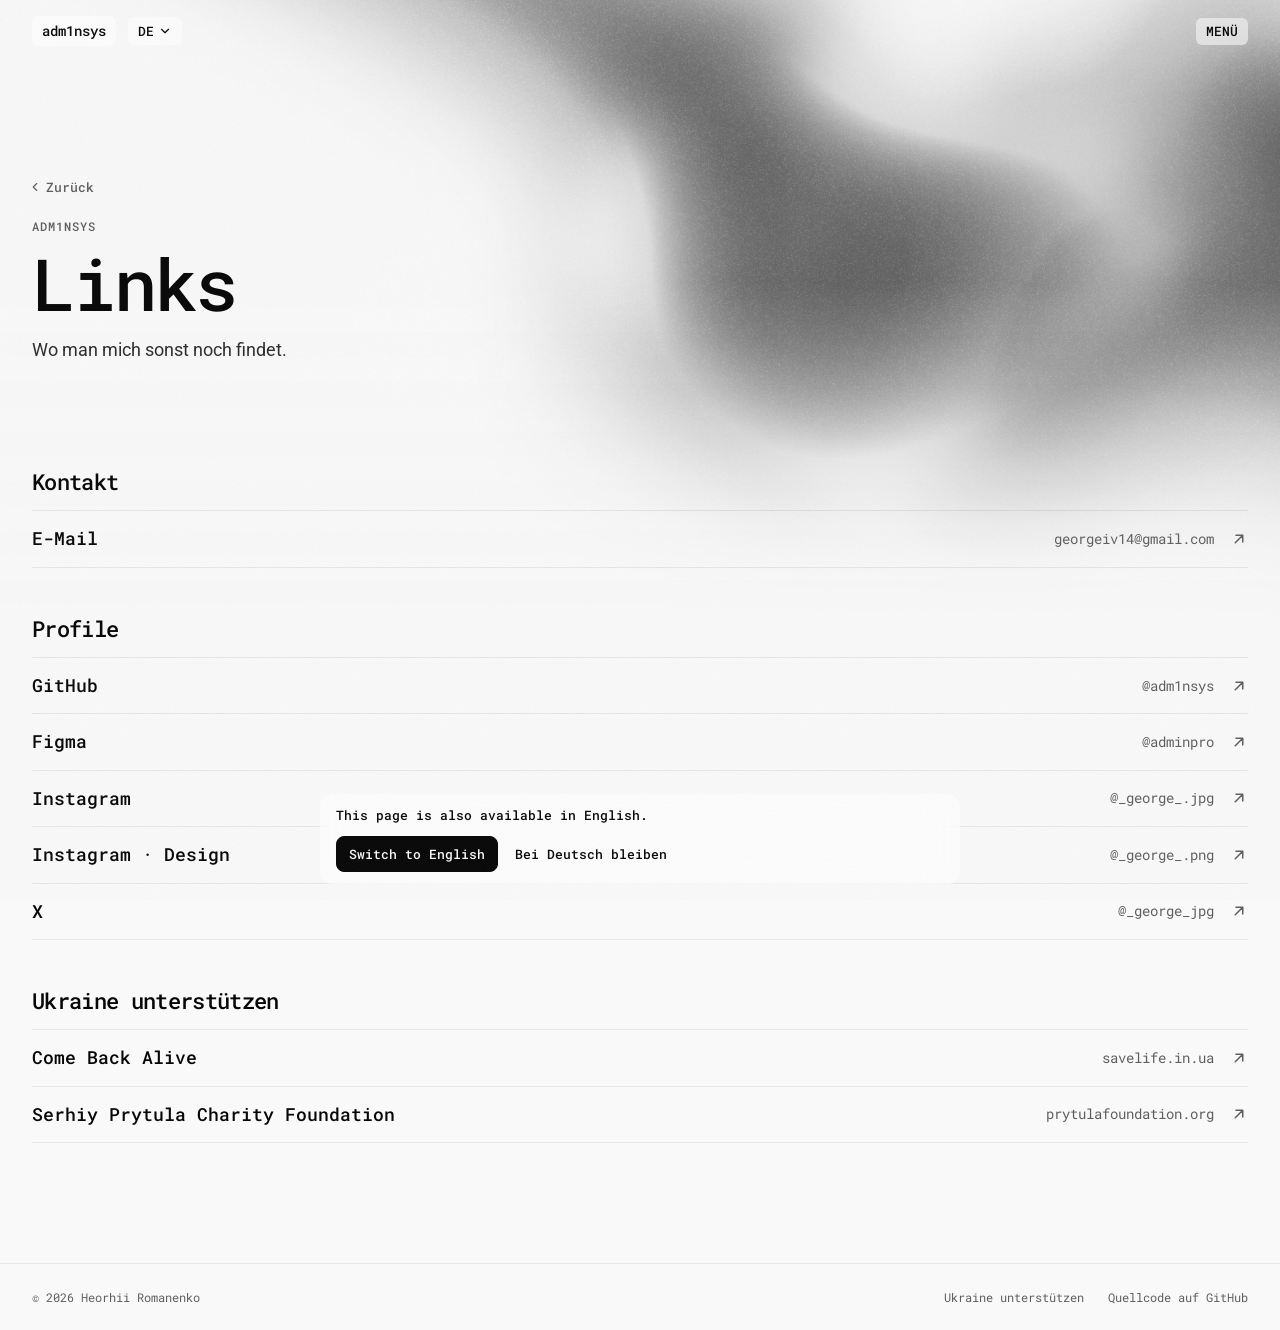
==== web/links.html @ 0e5b9f1f "update" ====
<!doctype html>
<html lang="de">
  <head>
    <meta charset="utf-8">
    <meta name="viewport" content="width=device-width, initial-scale=1, viewport-fit=cover">
    <title data-i18n="titleLinks">Links — Heorhii Romanenko</title>
    <meta name="description" content="Links und Profile von Heorhii Romanenko.">
    <meta name="theme-color" content="#070707" media="(prefers-color-scheme: dark)">
    <meta name="theme-color" content="#f9f9f9" media="(prefers-color-scheme: light)">
    <meta property="og:title" content="Links — Heorhii Romanenko">
    <meta property="og:description" content="Softwareentwicklung · Embedded · Automatisierung">
    <link rel="icon" href="assets/img/favicon.svg" type="image/svg+xml">
    <link rel="preconnect" href="https://fonts.googleapis.com">
    <link rel="preconnect" href="https://fonts.gstatic.com" crossorigin>
    <link rel="stylesheet" href="https://fonts.googleapis.com/css2?family=Roboto+Mono:wght@400;500&family=Roboto:wght@400;500&display=swap">
    <link rel="stylesheet" href="assets/css/style.css">
  </head>
  <body data-page="links">
    <div class="backdrop backdrop-short" aria-hidden="true"></div>

    <main class="wrap">
      <header class="page-head">
        <a class="back-link" href="index.html" data-back>
          <svg class="icon icon-sm" viewBox="0 0 24 24" fill="none" stroke="currentColor" stroke-width="2" stroke-linecap="round" stroke-linejoin="round" aria-hidden="true"><path d="M15 18l-6-6 6-6"/></svg><span data-i18n="back">Zurück</span>
        </a>
        <p class="eyebrow">adm1nsys</p>
        <h1 data-i18n="linksTitle">Links</h1>
        <p data-i18n="linksLead">Wo man mich sonst noch findet.</p>
      </header>
      <div class="section">
        <section class="link-group">
          <h2 data-i18n="linksContact">Kontakt</h2>
          <div class="link-list" data-links-contact></div>
        </section>
        <section class="link-group">
          <h2 data-i18n="linksProfiles">Profile</h2>
          <div class="link-list" data-links-socials></div>
        </section>
        <section class="link-group" id="ukraine">
          <h2 data-i18n="linksUkraine">Ukraine unterstützen</h2>
          <div class="link-list" data-links-support></div>
        </section>
      </div>
    </main>

    <script src="assets/js/config.js"></script>
    <script src="assets/js/i18n.js"></script>
    <script src="assets/js/app.js"></script>
  </body>
</html>
---- web/assets/css/style.css ----
:root {
  color-scheme: dark;
  --bg: #070707;
  --panel: rgba(29, 29, 29, 0.72);
  --panel-solid: #1d1d1d;
  --line: #434343;
  --line-soft: rgba(255, 255, 255, 0.08);
  --text: #f9f9f9;
  --text-2: #c9c9c9;
  --muted: #949494;
  --chip: rgba(0, 0, 0, 0.5);
  --invert-bg: #f9f9f9;
  --invert-text: #070707;
  --danger: #c0392b;
  --backdrop: url("../img/bg-dark.jpg");
  --shade: rgba(7, 7, 7, 0);
  --mono: "Roboto Mono", ui-monospace, SFMono-Regular, Menlo, monospace;
  --sans: "Roboto", ui-sans-serif, system-ui, -apple-system, sans-serif;
  --radius: 12px;
}

@media (prefers-color-scheme: light) {
  :root {
    color-scheme: light;
    --bg: #f9f9f9;
    --panel: rgba(226, 226, 226, 0.72);
    --panel-solid: #e2e2e2;
    --line: #bcbcbc;
    --line-soft: rgba(0, 0, 0, 0.08);
    --text: #070707;
    --text-2: #2c2c2c;
    --muted: #5e5e5e;
    --chip: rgba(255, 255, 255, 0.55);
    --invert-bg: #070707;
    --invert-text: #f9f9f9;
    --backdrop: url("../img/bg-light.jpg");
  }
}

*,
*::before,
*::after { box-sizing: border-box; }

html {
  -webkit-text-size-adjust: 100%;
  scroll-behavior: smooth;
  scroll-padding-top: 5rem;
}

body {
  position: relative;
  margin: 0;
  min-width: 320px;
  background: var(--bg);
  color: var(--text);
  font: 400 16px/1.6 var(--sans);
  -webkit-font-smoothing: antialiased;
}

/* Film grain over everything, like the blurred backgrounds of adm1nsys.github.io/inc */
body::after {
  content: "";
  position: fixed;
  inset: 0;
  z-index: 100;
  pointer-events: none;
  opacity: 0.05;
  background-image: url("data:image/svg+xml,%3Csvg xmlns='http://www.w3.org/2000/svg' width='180' height='180'%3E%3Cfilter id='n'%3E%3CfeTurbulence type='fractalNoise' baseFrequency='.85' numOctaves='3' stitchTiles='stitch'/%3E%3C/filter%3E%3Crect width='100%25' height='100%25' filter='url(%23n)'/%3E%3C/svg%3E");
}

a { color: inherit; }
img { display: block; max-width: 100%; }
button { font: inherit; color: inherit; }
:focus-visible { outline: 2px solid var(--text); outline-offset: 3px; border-radius: 4px; }

.backdrop {
  position: absolute;
  inset: 0 0 auto;
  z-index: -1;
  height: 100svh;
  background:
    linear-gradient(var(--shade), var(--shade)),
    var(--backdrop) 70% 20% / cover no-repeat;
  -webkit-mask-image: linear-gradient(#000 45%, transparent);
  mask-image: linear-gradient(#000 45%, transparent);
}
.backdrop-short { height: 70svh; }

.wrap {
  width: min(80rem, 100% - 2rem);
  margin-inline: auto;
}

.sr-only {
  position: absolute;
  width: 1px;
  height: 1px;
  overflow: hidden;
  clip: rect(0 0 0 0);
  white-space: nowrap;
}

/* ---------- Header ---------- */

.site-header {
  position: fixed;
  inset: 0 0 auto;
  z-index: 50;
  display: flex;
  align-items: center;
  justify-content: space-between;
  padding: 1rem max(1rem, calc((100% - 80rem) / 2));
  pointer-events: none;
}
.site-header > * { pointer-events: auto; }

.header-left {
  display: flex;
  align-items: center;
  gap: 0.75rem;
}

.brand {
  font: 500 14px/1 var(--mono);
  text-decoration: none;
  padding: 8px 10px;
  border-radius: 6px;
  background: var(--chip);
  -webkit-backdrop-filter: blur(10px);
  backdrop-filter: blur(10px);
}

.chip {
  display: inline-flex;
  align-items: center;
  gap: 4px;
  padding: 7px 10px;
  border: 0;
  border-radius: 6px;
  background: var(--chip);
  -webkit-backdrop-filter: blur(10px);
  backdrop-filter: blur(10px);
  font: 500 13px/1 var(--mono);
  text-transform: uppercase;
  text-decoration: none;
  cursor: pointer;
  transition: background 0.2s;
}
.chip:hover { background: var(--panel-solid); }

.icon { width: 24px; height: 24px; flex: none; }
.icon-sm { width: 14px; height: 14px; }

.lang { position: relative; }
.lang-toggle[aria-expanded="true"] .icon { transform: rotate(180deg); }
.lang-toggle .icon { transition: transform 0.2s; }

.lang-list {
  position: absolute;
  top: calc(100% + 0.5rem);
  left: 0;
  display: flex;
  flex-direction: column;
  gap: 2px;
  min-width: 100%;
  padding: 6px;
  border-radius: 6px;
  background: var(--chip);
  -webkit-backdrop-filter: blur(10px);
  backdrop-filter: blur(10px);
}
.lang-list[hidden] { display: none; }
.lang-list button {
  padding: 7px 10px;
  border: 1px solid transparent;
  border-radius: 4px;
  background: none;
  font: 500 13px/1 var(--mono);
  cursor: pointer;
  color: var(--muted);
}
.lang-list button:hover,
.lang-list button.is-active { color: var(--text); }
.lang-list button.is-active { background: var(--line-soft); }
.lang-list .lang-close {
  margin-top: 4px;
  border-color: var(--danger);
  color: var(--danger);
}

/* ---------- Header menu (anchors to the main page) ---------- */

html.menu-open { overflow: hidden; }

.menu {
  position: fixed;
  inset: 0;
  z-index: 60;
  display: flex;
  align-items: center;
  justify-content: center;
  padding: 1rem;
  background: color-mix(in srgb, var(--bg) 55%, transparent);
  -webkit-backdrop-filter: blur(24px);
  backdrop-filter: blur(24px);
  opacity: 0;
  transition: opacity 0.25s;
}
.menu[hidden] { display: none; }
.menu.is-open { opacity: 1; }

/* ---------- Menu page ---------- */

.menu-page {
  display: flex;
  flex-direction: column;
  align-items: center;
  justify-content: center;
  gap: 2rem;
  min-height: 100svh;
  padding-block: 6rem 4rem;
}

.menu-grid {
  display: flex;
  flex-wrap: wrap;
  justify-content: center;
  gap: 1.5rem 1rem;
  max-width: 40rem;
}

.tile {
  display: flex;
  flex-direction: column;
  align-items: center;
  gap: 0.5rem;
  width: 6.5rem;
  padding: 0;
  border: 0;
  background: none;
  text-decoration: none;
  cursor: pointer;
}
.tile-icon {
  display: grid;
  place-items: center;
  width: 4.5rem;
  height: 4.5rem;
  border: 1px solid transparent;
  border-radius: 16px;
  background: var(--panel-solid);
  transition: transform 0.2s, border-color 0.2s, background 0.2s;
}
.tile:hover .tile-icon,
.tile:focus-visible .tile-icon {
  transform: translateY(-3px);
  border-color: var(--muted);
  background: color-mix(in srgb, var(--panel-solid) 78%, var(--text));
}
.tile:active .tile-icon { transform: translateY(0) scale(0.96); }
.tile:focus-visible { outline: none; }
.tile-label {
  padding: 4px 7px;
  border-radius: 6px;
  background: var(--chip);
  -webkit-backdrop-filter: blur(10px);
  backdrop-filter: blur(10px);
  font: 500 12px/1.3 var(--mono);
  color: var(--text-2);
  text-align: center;
  transition: color 0.2s, background 0.2s;
}
.tile:hover .tile-label,
.tile:focus-visible .tile-label { color: var(--text); background: var(--panel-solid); }

.menu-meta {
  margin: 0;
  font: 400 13px/1 var(--mono);
  color: var(--muted);
}

/* ---------- Shared type and controls ---------- */

.eyebrow {
  margin: 0 0 0.75rem;
  font: 500 12px/1.4 var(--mono);
  letter-spacing: 0.08em;
  text-transform: uppercase;
  color: var(--muted);
}

h1,
h2,
h3 {
  margin: 0;
  font-family: var(--mono);
  font-weight: 500;
  letter-spacing: -0.03em;
}
h1 { font-size: clamp(2.25rem, 6vw, 4.5rem); line-height: 1.02; }
h2 { font-size: clamp(1.5rem, 3vw, 2.125rem); line-height: 1.15; }
h3 { font-size: 1.0625rem; line-height: 1.3; letter-spacing: -0.01em; }

.btn {
  display: inline-flex;
  align-items: center;
  justify-content: center;
  gap: 6px;
  min-height: 44px;
  padding: 0 16px;
  border: 1px solid var(--line);
  border-radius: 8px;
  background: var(--panel);
  -webkit-backdrop-filter: blur(10px);
  backdrop-filter: blur(10px);
  font: 500 14px/1 var(--mono);
  text-decoration: none;
  cursor: pointer;
  transition: transform 0.2s, background 0.2s;
}
.btn:hover { transform: translateY(-1px); background: var(--panel-solid); }
.btn-primary {
  border-color: var(--invert-bg);
  background: var(--invert-bg);
  color: var(--invert-text);
}
.btn-primary:hover { background: var(--invert-bg); opacity: 0.9; }
.btn-ghost { background: none; border-color: transparent; -webkit-backdrop-filter: none; backdrop-filter: none; }
.btn-sm { min-height: 36px; padding: 0 12px; font-size: 13px; }

.actions {
  display: flex;
  flex-wrap: wrap;
  gap: 0.625rem;
}

.text-link {
  display: inline-flex;
  align-items: center;
  gap: 6px;
  font: 500 14px/1.3 var(--mono);
  color: var(--muted);
  text-decoration: none;
  transition: color 0.2s;
}
.text-link:hover { color: var(--text); }

.card {
  border: 1px solid var(--line);
  border-radius: var(--radius);
  background: var(--panel);
  -webkit-backdrop-filter: blur(16px);
  backdrop-filter: blur(16px);
}

.tags {
  display: flex;
  flex-wrap: wrap;
  gap: 6px;
  margin: 0;
  padding: 0;
  list-style: none;
}
.tags li {
  padding: 4px 8px;
  border: 1px solid var(--line);
  border-radius: 6px;
  font: 400 12px/1.2 var(--mono);
  color: var(--muted);
}

/* ---------- Sections ---------- */

.section { padding-block: clamp(3rem, 8vw, 5.5rem); }

.section-head {
  display: flex;
  flex-wrap: wrap;
  align-items: end;
  justify-content: space-between;
  gap: 1rem;
  margin-bottom: 2rem;
}

.page-head {
  padding-top: clamp(7rem, 18vw, 11rem);
  padding-bottom: 1rem;
}
.page-head p:not(.eyebrow) {
  max-width: 40rem;
  margin: 1rem 0 0;
  font-size: 1.125rem;
  color: var(--text-2);
}

/* ---------- Hero ---------- */

.hero {
  display: grid;
  grid-template-columns: minmax(0, 1.35fr) minmax(0, 0.9fr);
  align-items: center;
  gap: clamp(2rem, 5vw, 4rem);
  min-height: 100svh;
  padding-top: 7rem;
  padding-bottom: clamp(2rem, 6vw, 4rem);
}

.hero-lead {
  max-width: 38rem;
  margin: 1.25rem 0 1.5rem;
  font-size: clamp(1.0625rem, 1.6vw, 1.25rem);
  color: var(--text-2);
}

.profile { overflow: hidden; }
.profile-top {
  display: flex;
  align-items: center;
  gap: 1rem;
  padding: 1rem;
}
.portrait {
  position: relative;
  display: grid;
  place-items: center;
  flex: none;
  width: 7.5rem;
  aspect-ratio: 3 / 4;
  overflow: hidden;
  border-radius: 8px;
  background: var(--panel-solid);
  font: 500 1.375rem/1 var(--mono);
  color: var(--muted);
}
.portrait img {
  position: absolute;
  inset: 0;
  width: 100%;
  height: 100%;
  object-fit: cover;
}
.profile-name { font: 500 1.125rem/1.3 var(--mono); }
.profile-role { margin-top: 4px; font: 400 13px/1.4 var(--mono); color: var(--muted); }

.facts { margin: 0; }
.facts div {
  display: grid;
  grid-template-columns: 7.5rem minmax(0, 1fr);
  gap: 1rem;
  padding: 0.75rem 1rem;
  border-top: 1px solid var(--line-soft);
}
.facts dt {
  font: 500 12px/1.6 var(--mono);
  letter-spacing: 0.04em;
  text-transform: uppercase;
  color: var(--muted);
}
.facts dd { margin: 0; font-size: 15px; overflow-wrap: anywhere; }
.fact-note {
  display: block;
  margin-top: 2px;
  font: 400 12px/1.4 var(--mono);
  color: var(--muted);
}
.fact-list { margin: 0; padding: 0; list-style: none; }
.fact-list li + li { margin-top: 4px; }

/* ---------- Birthday ---------- */

@property --angle {
  syntax: "<angle>";
  initial-value: 0deg;
  inherits: false;
}

.birthday-note {
  margin-top: 0.5rem;
  font: 500 13px/1.4 var(--mono);
  background: linear-gradient(90deg, #ff6b6b, #ffd93d, #6bcb77, #4d96ff, #c77dff);
  -webkit-background-clip: text;
  background-clip: text;
  color: transparent;
}

.is-birthday .profile {
  border-color: transparent;
  background:
    linear-gradient(var(--panel-solid), var(--panel-solid)) padding-box,
    conic-gradient(from var(--angle), #ff6b6b, #ffd93d, #6bcb77, #4d96ff, #c77dff, #ff6b6b) border-box;
  box-shadow: 0 0 60px -10px rgba(199, 125, 255, 0.45);
  animation: birthday-spin 4s linear infinite;
}
@keyframes birthday-spin { to { --angle: 360deg; } }

.confetti {
  position: fixed;
  inset: 0;
  z-index: 90;
  overflow: hidden;
  pointer-events: none;
}
.confetti i {
  position: absolute;
  top: -12px;
  width: 8px;
  height: 12px;
  border-radius: 2px;
  animation: confetti-fall linear forwards;
}
@keyframes confetti-fall {
  to { transform: translate(var(--drift), 105vh) rotate(var(--spin)); }
}

/* ---------- About ---------- */

.split {
  display: grid;
  grid-template-columns: minmax(0, 0.8fr) minmax(0, 1.2fr);
  gap: clamp(1.5rem, 5vw, 4rem);
}
.prose p {
  margin: 0 0 1rem;
  font-size: 1.125rem;
  color: var(--text-2);
}
.prose p:last-child { margin-bottom: 0; }
.prose a,
.rows a {
  color: var(--text);
  text-decoration: underline;
  text-decoration-color: var(--line);
  text-underline-offset: 3px;
  transition: text-decoration-color 0.2s;
}
.prose a:hover,
.rows a:hover { text-decoration-color: currentColor; }

/* ---------- Grids of cards ---------- */

.grid {
  display: grid;
  grid-template-columns: repeat(auto-fill, minmax(min(100%, 17rem), 1fr));
  gap: 1rem;
}
.grid-wide { grid-template-columns: repeat(auto-fill, minmax(min(100%, 24rem), 1fr)); }

.focus-card {
  display: flex;
  flex-direction: column;
  gap: 0.75rem;
  padding: 1.25rem;
}
.focus-card .num { font: 500 12px/1 var(--mono); color: var(--muted); }
.focus-card p { margin: 0 0 auto; color: var(--text-2); font-size: 15px; }
.focus-card .tags { margin-top: 0.5rem; }

.project {
  position: relative;
  display: flex;
  flex-direction: column;
  gap: 0.75rem;
  padding: 1.25rem;
  text-decoration: none;
  transition: transform 0.2s, border-color 0.2s;
}
.project:hover { transform: translateY(-2px); border-color: var(--muted); }
.project h3 { padding-right: 2rem; }
.project p { margin: 0 0 auto; color: var(--text-2); font-size: 15px; }
.project > .icon {
  position: absolute;
  top: 1.25rem;
  right: 1.25rem;
  width: 18px;
  height: 18px;
  color: var(--muted);
  transition: color 0.2s, transform 0.2s;
}
.project:hover > .icon { color: var(--text); transform: translate(2px, -2px); }

.group + .group { margin-top: clamp(2.5rem, 6vw, 4rem); }
.group h2 { margin-bottom: 1.25rem; font-size: clamp(1.25rem, 2.4vw, 1.5rem); }

/* ---------- Tools ---------- */

.rows { margin: 0; border-bottom: 1px solid var(--line-soft); }
.rows div {
  display: grid;
  grid-template-columns: minmax(0, 15rem) minmax(0, 1fr);
  gap: 1rem;
  padding: 1rem 0;
  border-top: 1px solid var(--line-soft);
}
.rows dt { font: 500 13px/1.6 var(--mono); color: var(--muted); }
.rows dd { margin: 0; font: 400 15px/1.6 var(--mono); }

/* ---------- Contact ---------- */

.contact {
  display: grid;
  grid-template-columns: minmax(0, 1fr) minmax(0, 1fr);
  align-items: start;
  gap: clamp(1.5rem, 5vw, 4rem);
  padding: clamp(1.25rem, 4vw, 2.5rem);
}
.contact-text p:not(.eyebrow) { max-width: 30rem; margin: 1rem 0 1.5rem; color: var(--text-2); font-size: 1.0625rem; }

/* ---------- Education ---------- */

.timeline { margin: 0; padding: 0; list-style: none; border-bottom: 1px solid var(--line-soft); }
.timeline > li {
  display: grid;
  grid-template-columns: minmax(0, 15rem) minmax(0, 1fr);
  gap: 1rem;
  padding: 1.25rem 0;
  border-top: 1px solid var(--line-soft);
}
.timeline-date { font: 500 13px/1.6 var(--mono); color: var(--muted); }
.timeline h3 { font-size: 1rem; line-height: 1.45; }
.timeline p { margin: 0.375rem 0 0; color: var(--text-2); font-size: 15px; }
.timeline .text-link { margin-top: 0.75rem; }
.timeline a:not(.text-link) {
  color: var(--text);
  text-decoration: underline;
  text-decoration-color: var(--line);
  text-underline-offset: 3px;
}
.timeline a:not(.text-link):hover { text-decoration-color: currentColor; }

.cert-list { margin: 0.75rem 0 0; padding: 0; list-style: none; }
.cert-list li {
  display: grid;
  grid-template-columns: minmax(0, 1fr) auto auto;
  align-items: center;
  gap: 0.5rem 1.25rem;
  padding: 0.625rem 0;
  border-top: 1px solid var(--line-soft);
}
.cert-name { font: 400 14px/1.4 var(--mono); }
.cert-date { font: 400 13px/1.4 var(--mono); color: var(--muted); white-space: nowrap; }
.timeline .cert-list .text-link { margin: 0; }

.project-links { display: flex; flex-wrap: wrap; gap: 0.5rem 1.25rem; }

/* ---------- Back link & language HUD ---------- */

.back-link {
  display: inline-flex;
  align-items: center;
  gap: 4px;
  margin: 0 0 1.5rem -4px;
  font: 500 13px/1 var(--mono);
  color: var(--muted);
  text-decoration: none;
  transition: color 0.2s;
}
.back-link:hover { color: var(--text); }

.lang-hud {
  position: fixed;
  top: 50%;
  left: 50%;
  z-index: 80;
  display: flex;
  flex-direction: column;
  align-items: center;
  justify-content: center;
  gap: 0.75rem;
  width: 12.5rem;
  aspect-ratio: 1;
  border-radius: 20px;
  background: var(--chip);
  -webkit-backdrop-filter: blur(20px);
  backdrop-filter: blur(20px);
  pointer-events: none;
  opacity: 0;
  transform: translate(-50%, -50%) scale(0.96);
  transition: opacity 0.4s, transform 0.4s;
}
.lang-hud.is-visible { opacity: 1; transform: translate(-50%, -50%) scale(1); }
.lang-hud-code { font: 500 4.5rem/1 var(--mono); letter-spacing: -0.04em; }
.lang-hud-text { font: 400 13px/1.2 var(--mono); opacity: 0.5; text-align: center; }

/* ---------- Music ---------- */

.playlist {
  display: flex;
  flex-direction: column;
  gap: 0.75rem;
  padding: 0.75rem;
}
.playlist iframe {
  width: 100%;
  height: 450px;
  border: 0;
  border-radius: 8px;
  overflow: hidden;
  background: transparent;
}
.playlist .text-link { padding: 0 0.25rem 0.25rem; }

.empty {
  margin: 0;
  padding: 2.5rem 1.25rem;
  border: 1px dashed var(--line);
  border-radius: var(--radius);
  font: 500 14px/1.4 var(--mono);
  color: var(--muted);
  text-align: center;
}

/* ---------- Links ---------- */

.link-list { display: flex; flex-direction: column; }
.link-row {
  display: grid;
  grid-template-columns: minmax(0, 1fr) auto 18px;
  align-items: center;
  gap: 1rem;
  padding: 1rem 0;
  border-top: 1px solid var(--line-soft);
  text-decoration: none;
}
.link-list .link-row:last-child { border-bottom: 1px solid var(--line-soft); }
.link-name { font: 500 1.125rem/1.3 var(--mono); }
.link-handle { font: 400 14px/1.3 var(--mono); color: var(--muted); overflow-wrap: anywhere; text-align: right; }
.link-row .icon { width: 18px; height: 18px; color: var(--muted); transition: color 0.2s, transform 0.2s; }
.link-row:hover .icon { color: var(--text); transform: translate(2px, -2px); }
.link-row:hover .link-handle { color: var(--text); }

.link-group + .link-group { margin-top: 3rem; }
.link-group h2 { margin-bottom: 1rem; font-size: clamp(1.125rem, 2vw, 1.375rem); }

/* ---------- Footer & language banner ---------- */

.site-footer {
  margin-top: 2rem;
  padding-block: 1.5rem;
  border-top: 1px solid var(--line-soft);
  font: 400 12px/1.5 var(--mono);
  color: var(--muted);
}
.footer-row {
  display: flex;
  flex-wrap: wrap;
  justify-content: space-between;
  gap: 0.5rem 1.5rem;
}
.footer-links { display: flex; flex-wrap: wrap; gap: 0.5rem 1.5rem; }
.site-footer a { text-decoration: none; }
.site-footer a:hover { color: var(--text); }

.suggest {
  position: fixed;
  left: 50%;
  bottom: 1rem;
  z-index: 70;
  display: flex;
  flex-wrap: wrap;
  align-items: center;
  justify-content: space-between;
  gap: 0.75rem 1.25rem;
  width: min(40rem, 100% - 2rem);
  padding: 0.75rem 0.75rem 0.75rem 1rem;
  border-radius: var(--radius);
  background: var(--chip);
  -webkit-backdrop-filter: blur(16px);
  backdrop-filter: blur(16px);
  transform: translate(-50%, calc(100% + 2rem));
  transition: transform 0.3s ease;
}
.suggest.is-visible { transform: translate(-50%, 0); }
.suggest p { margin: 0; font: 500 13px/1.4 var(--mono); }
.suggest-actions { display: flex; gap: 0.25rem; }

/* ---------- Layout breakpoints ---------- */

@media (min-width: 720px) {
  .wrap { width: min(80rem, 100% - 4rem); }
  .site-header { padding-inline: max(2rem, calc((100% - 80rem) / 2)); }
}

@media (max-width: 860px) {
  :root { --shade: rgba(7, 7, 7, 0.55); }
  .hero {
    grid-template-columns: minmax(0, 1fr);
    align-items: start;
    min-height: 0;
  }
  .split,
  .contact { grid-template-columns: minmax(0, 1fr); }
}

@media (max-width: 860px) and (prefers-color-scheme: light) {
  :root { --shade: rgba(249, 249, 249, 0.55); }
}

@media (max-width: 560px) {
  .facts div,
  .rows div,
  .timeline > li { grid-template-columns: minmax(0, 1fr); gap: 0.25rem; }
  .portrait { width: 6rem; }
  .cert-list li { grid-template-columns: minmax(0, 1fr) auto; }
  .cert-list .text-link { grid-column: 1 / -1; }
  .link-row { grid-template-columns: minmax(0, 1fr) 18px; }
  .link-handle { grid-column: 1; grid-row: 2; text-align: left; }
  .link-row .icon { grid-column: 2; grid-row: 1 / span 2; }
  .actions .btn { flex: 1 1 auto; }
}

@media (prefers-reduced-motion: reduce) {
  *, *::before, *::after { animation: none !important; transition: none !important; }
  html { scroll-behavior: auto; }
}
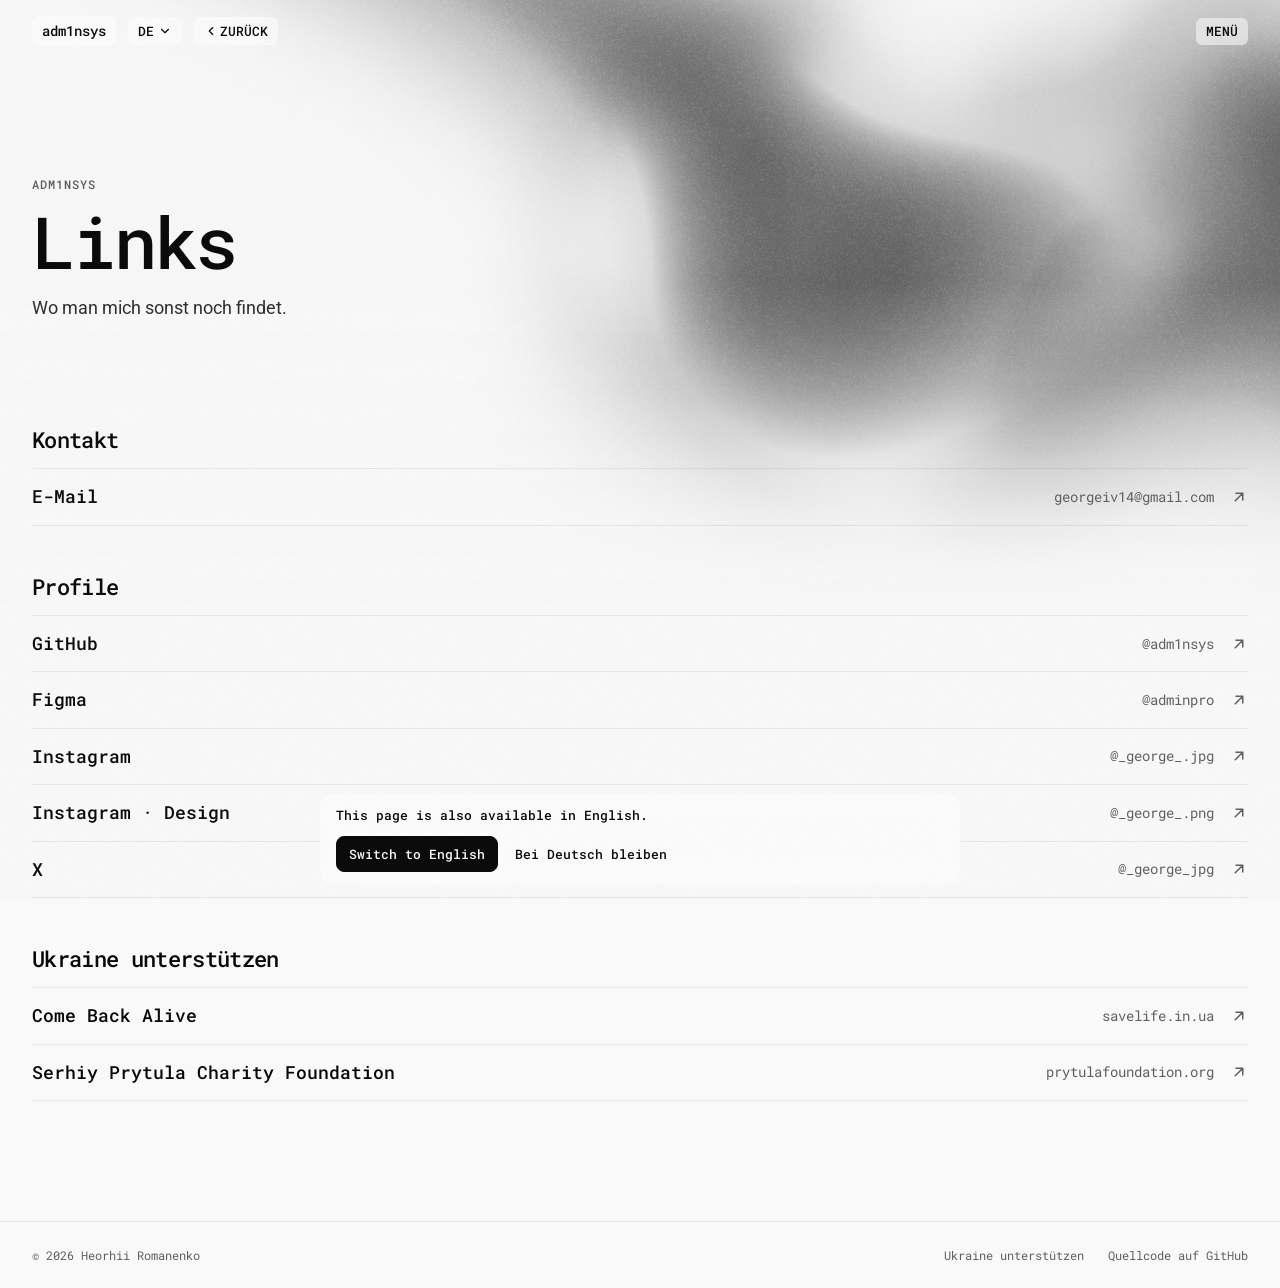
==== commit 189fae0c: "Back link in the header on sub-pages; language HUD on project sites too" ====
--- a/web/links.html
+++ b/web/links.html
@@ -20,9 +20,6 @@
 
     <main class="wrap">
       <header class="page-head">
-        <a class="back-link" href="index.html" data-back>
-          <svg class="icon icon-sm" viewBox="0 0 24 24" fill="none" stroke="currentColor" stroke-width="2" stroke-linecap="round" stroke-linejoin="round" aria-hidden="true"><path d="M15 18l-6-6 6-6"/></svg><span data-i18n="back">Zurück</span>
-        </a>
         <p class="eyebrow">adm1nsys</p>
         <h1 data-i18n="linksTitle">Links</h1>
         <p data-i18n="linksLead">Wo man mich sonst noch findet.</p>
--- a/web/assets/css/style.css
+++ b/web/assets/css/style.css
@@ -458,11 +458,13 @@
 }
 .facts dd { margin: 0; font-size: 15px; overflow-wrap: anywhere; }
 .fact-note {
-  display: block;
+  /* The time of birth only shows on the birthday (see birthday() in app.js) */
+  display: none;
   margin-top: 2px;
   font: 400 12px/1.4 var(--mono);
   color: var(--muted);
 }
+.is-birthday .fact-note { display: block; }
 .fact-list { margin: 0; padding: 0; list-style: none; }
 .fact-list li + li { margin-top: 4px; }
 
@@ -644,17 +646,7 @@
 
 /* ---------- Back link & language HUD ---------- */
 
-.back-link {
-  display: inline-flex;
-  align-items: center;
-  gap: 4px;
-  margin: 0 0 1.5rem -4px;
-  font: 500 13px/1 var(--mono);
-  color: var(--muted);
-  text-decoration: none;
-  transition: color 0.2s;
-}
-.back-link:hover { color: var(--text); }
+.chip-back { gap: 2px; }
 
 .lang-hud {
   position: fixed;
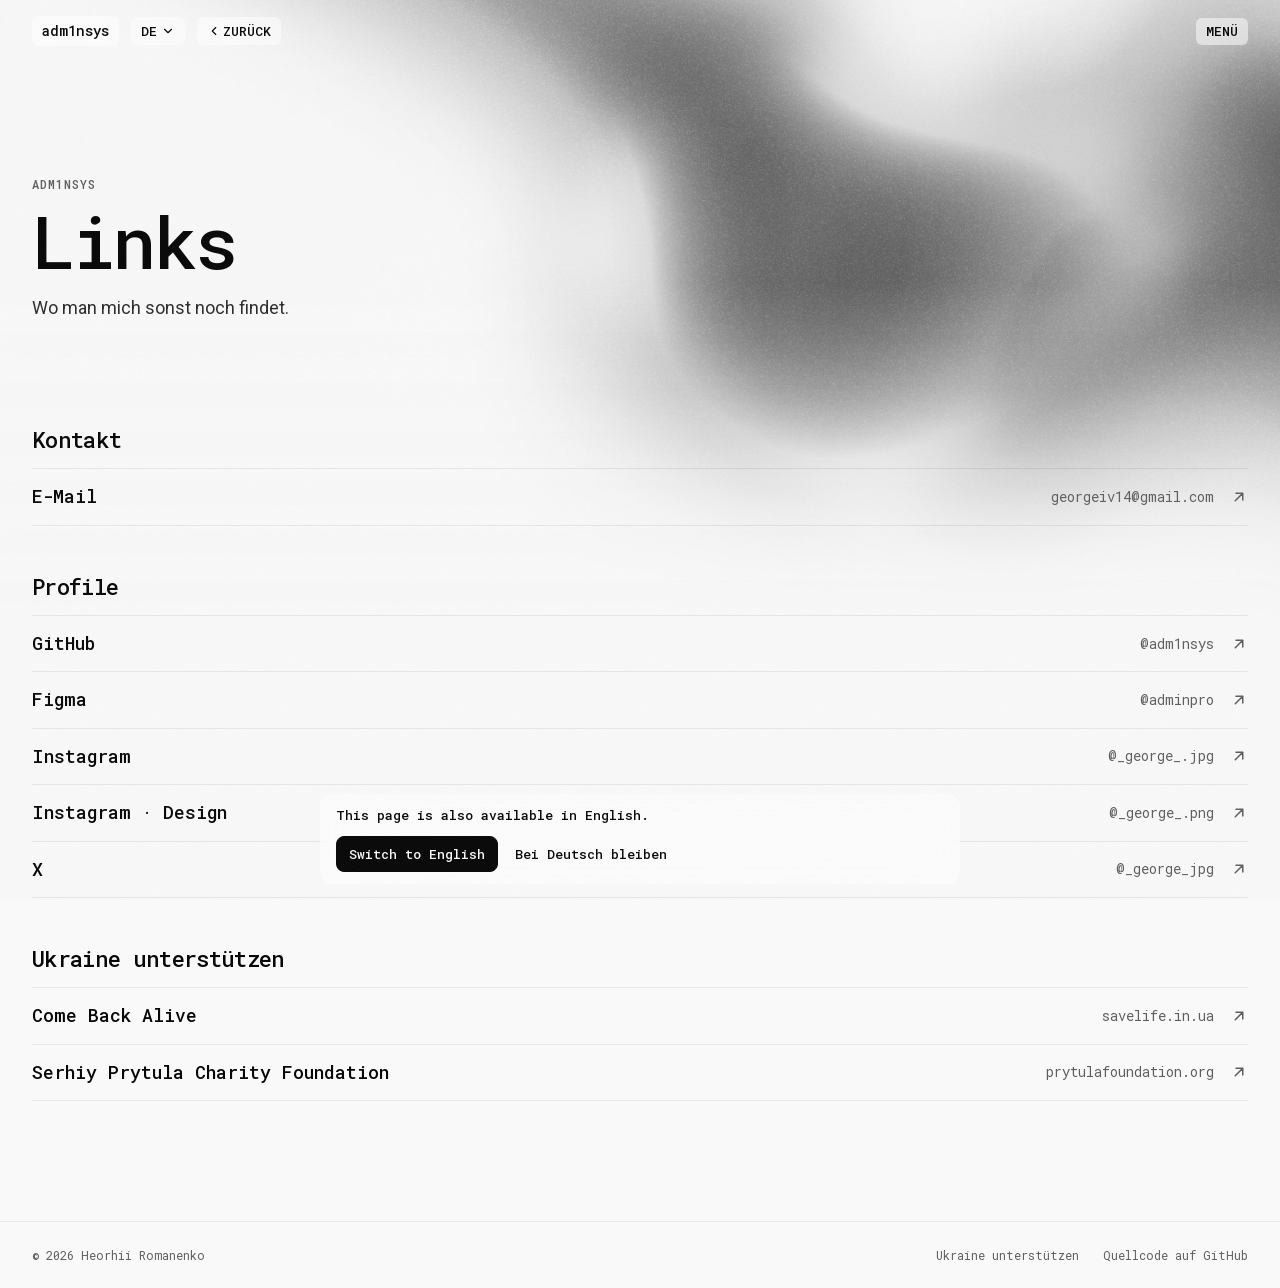
==== commit 9ba56bfe: "Self-host Roboto and Roboto Mono; link the new ServerMaster and Ich-Liebe-Deutsch pages; keep releas" ====
--- a/web/links.html
+++ b/web/links.html
@@ -10,9 +10,7 @@
     <meta property="og:title" content="Links — Heorhii Romanenko">
     <meta property="og:description" content="Softwareentwicklung · Embedded · Automatisierung">
     <link rel="icon" href="assets/img/favicon.svg" type="image/svg+xml">
-    <link rel="preconnect" href="https://fonts.googleapis.com">
-    <link rel="preconnect" href="https://fonts.gstatic.com" crossorigin>
-    <link rel="stylesheet" href="https://fonts.googleapis.com/css2?family=Roboto+Mono:wght@400;500&family=Roboto:wght@400;500&display=swap">
+    <link rel="stylesheet" href="fonts/fonts.css">
     <link rel="stylesheet" href="assets/css/style.css">
   </head>
   <body data-page="links">
--- a/web/fonts/fonts.css
+++ b/web/fonts/fonts.css
@@ -0,0 +1,288 @@
+/* cyrillic-ext */
+@font-face {
+  font-family: 'Roboto';
+  font-style: normal;
+  font-weight: 400;
+  font-stretch: 100%;
+  font-display: swap;
+  src: url(roboto-cyrillic-ext.woff2) format('woff2');
+  unicode-range: U+0460-052F, U+1C80-1C8A, U+20B4, U+2DE0-2DFF, U+A640-A69F, U+FE2E-FE2F;
+}
+/* cyrillic */
+@font-face {
+  font-family: 'Roboto';
+  font-style: normal;
+  font-weight: 400;
+  font-stretch: 100%;
+  font-display: swap;
+  src: url(roboto-cyrillic.woff2) format('woff2');
+  unicode-range: U+0301, U+0400-045F, U+0490-0491, U+04B0-04B1, U+2116;
+}
+/* greek-ext */
+@font-face {
+  font-family: 'Roboto';
+  font-style: normal;
+  font-weight: 400;
+  font-stretch: 100%;
+  font-display: swap;
+  src: url(roboto-greek-ext.woff2) format('woff2');
+  unicode-range: U+1F00-1FFF;
+}
+/* greek */
+@font-face {
+  font-family: 'Roboto';
+  font-style: normal;
+  font-weight: 400;
+  font-stretch: 100%;
+  font-display: swap;
+  src: url(roboto-greek.woff2) format('woff2');
+  unicode-range: U+0370-0377, U+037A-037F, U+0384-038A, U+038C, U+038E-03A1, U+03A3-03FF;
+}
+/* math */
+@font-face {
+  font-family: 'Roboto';
+  font-style: normal;
+  font-weight: 400;
+  font-stretch: 100%;
+  font-display: swap;
+  src: url(roboto-math.woff2) format('woff2');
+  unicode-range: U+0302-0303, U+0305, U+0307-0308, U+0310, U+0312, U+0315, U+031A, U+0326-0327, U+032C, U+032F-0330, U+0332-0333, U+0338, U+033A, U+0346, U+034D, U+0391-03A1, U+03A3-03A9, U+03B1-03C9, U+03D1, U+03D5-03D6, U+03F0-03F1, U+03F4-03F5, U+2016-2017, U+2034-2038, U+203C, U+2040, U+2043, U+2047, U+2050, U+2057, U+205F, U+2070-2071, U+2074-209F, U+20D0-20DC, U+20E1, U+20E5-20EF, U+2100-2112, U+2114-2115, U+2117-2121, U+2123-214F, U+2190, U+2192, U+2194-21AE, U+21B0-21E5, U+21F1-21F2, U+21F4-2211, U+2213-2214, U+2216-22FF, U+2308-230B, U+2310, U+2319, U+231C-2321, U+2336-237A, U+237C, U+2395, U+239B-23B7, U+23D0, U+23DC-23E1, U+2474-2475, U+25AF, U+25B3, U+25B7, U+25BD, U+25C1, U+25CA, U+25CC, U+25FB, U+266D-266F, U+27C0-27FF, U+2900-2AFF, U+2B0E-2B11, U+2B30-2B4C, U+2BFE, U+3030, U+FF5B, U+FF5D, U+1D400-1D7FF, U+1EE00-1EEFF;
+}
+/* symbols */
+@font-face {
+  font-family: 'Roboto';
+  font-style: normal;
+  font-weight: 400;
+  font-stretch: 100%;
+  font-display: swap;
+  src: url(roboto-symbols.woff2) format('woff2');
+  unicode-range: U+0001-000C, U+000E-001F, U+007F-009F, U+20DD-20E0, U+20E2-20E4, U+2150-218F, U+2190, U+2192, U+2194-2199, U+21AF, U+21E6-21F0, U+21F3, U+2218-2219, U+2299, U+22C4-22C6, U+2300-243F, U+2440-244A, U+2460-24FF, U+25A0-27BF, U+2800-28FF, U+2921-2922, U+2981, U+29BF, U+29EB, U+2B00-2BFF, U+4DC0-4DFF, U+FFF9-FFFB, U+10140-1018E, U+10190-1019C, U+101A0, U+101D0-101FD, U+102E0-102FB, U+10E60-10E7E, U+1D2C0-1D2D3, U+1D2E0-1D37F, U+1F000-1F0FF, U+1F100-1F1AE, U+1F1E6-1F1FF, U+1F30D-1F30F, U+1F315, U+1F31C, U+1F31E, U+1F320-1F32C, U+1F336, U+1F378, U+1F37D, U+1F382, U+1F393-1F39F, U+1F3A7-1F3A8, U+1F3AC-1F3AF, U+1F3C2, U+1F3C4-1F3C6, U+1F3CA-1F3CE, U+1F3D4-1F3E0, U+1F3ED, U+1F3F1-1F3F3, U+1F3F5-1F3F7, U+1F408, U+1F415, U+1F41F, U+1F426, U+1F43F, U+1F441-1F442, U+1F444, U+1F446-1F449, U+1F44C-1F44E, U+1F453, U+1F46A, U+1F47D, U+1F4A3, U+1F4B0, U+1F4B3, U+1F4B9, U+1F4BB, U+1F4BF, U+1F4C8-1F4CB, U+1F4D6, U+1F4DA, U+1F4DF, U+1F4E3-1F4E6, U+1F4EA-1F4ED, U+1F4F7, U+1F4F9-1F4FB, U+1F4FD-1F4FE, U+1F503, U+1F507-1F50B, U+1F50D, U+1F512-1F513, U+1F53E-1F54A, U+1F54F-1F5FA, U+1F610, U+1F650-1F67F, U+1F687, U+1F68D, U+1F691, U+1F694, U+1F698, U+1F6AD, U+1F6B2, U+1F6B9-1F6BA, U+1F6BC, U+1F6C6-1F6CF, U+1F6D3-1F6D7, U+1F6E0-1F6EA, U+1F6F0-1F6F3, U+1F6F7-1F6FC, U+1F700-1F80B, U+1F810-1F847, U+1F850-1F859, U+1F860-1F887, U+1F890-1F8AD, U+1F8B0-1F8BB, U+1F8C0-1F8C1, U+1F8D0-1F8D8, U+1F900-1F90B, U+1F93B, U+1F946, U+1F984, U+1F996, U+1F9E9, U+1FA00-1FA6F, U+1FA70-1FA7C, U+1FA80-1FAC6, U+1FAC8, U+1FACC-1FADD, U+1FADF-1FAEB, U+1FAEF-1FAFA, U+1FB00-1FBFF;
+}
+/* vietnamese */
+@font-face {
+  font-family: 'Roboto';
+  font-style: normal;
+  font-weight: 400;
+  font-stretch: 100%;
+  font-display: swap;
+  src: url(roboto-vietnamese.woff2) format('woff2');
+  unicode-range: U+0102-0103, U+0110-0111, U+0128-0129, U+0168-0169, U+01A0-01A1, U+01AF-01B0, U+0300-0301, U+0303-0304, U+0308-0309, U+0323, U+0329, U+1EA0-1EF9, U+20AB;
+}
+/* latin-ext */
+@font-face {
+  font-family: 'Roboto';
+  font-style: normal;
+  font-weight: 400;
+  font-stretch: 100%;
+  font-display: swap;
+  src: url(roboto-latin-ext.woff2) format('woff2');
+  unicode-range: U+0100-02BA, U+02BD-02C5, U+02C7-02CC, U+02CE-02D7, U+02DD-02FF, U+0304, U+0308, U+0329, U+1D00-1DBF, U+1E00-1E9F, U+1EF2-1EFF, U+2020, U+20A0-20AB, U+20AD-20C4, U+2113, U+2C60-2C7F, U+A720-A7FF;
+}
+/* latin */
+@font-face {
+  font-family: 'Roboto';
+  font-style: normal;
+  font-weight: 400;
+  font-stretch: 100%;
+  font-display: swap;
+  src: url(roboto-latin.woff2) format('woff2');
+  unicode-range: U+0000-00FF, U+0131, U+0152-0153, U+02BB-02BC, U+02C6, U+02DA, U+02DC, U+0304, U+0308, U+0329, U+2000-206F, U+20AC, U+2122, U+2191, U+2193, U+2212, U+2215, U+FEFF, U+FFFD;
+}
+/* cyrillic-ext */
+@font-face {
+  font-family: 'Roboto';
+  font-style: normal;
+  font-weight: 500;
+  font-stretch: 100%;
+  font-display: swap;
+  src: url(roboto-cyrillic-ext.woff2) format('woff2');
+  unicode-range: U+0460-052F, U+1C80-1C8A, U+20B4, U+2DE0-2DFF, U+A640-A69F, U+FE2E-FE2F;
+}
+/* cyrillic */
+@font-face {
+  font-family: 'Roboto';
+  font-style: normal;
+  font-weight: 500;
+  font-stretch: 100%;
+  font-display: swap;
+  src: url(roboto-cyrillic.woff2) format('woff2');
+  unicode-range: U+0301, U+0400-045F, U+0490-0491, U+04B0-04B1, U+2116;
+}
+/* greek-ext */
+@font-face {
+  font-family: 'Roboto';
+  font-style: normal;
+  font-weight: 500;
+  font-stretch: 100%;
+  font-display: swap;
+  src: url(roboto-greek-ext.woff2) format('woff2');
+  unicode-range: U+1F00-1FFF;
+}
+/* greek */
+@font-face {
+  font-family: 'Roboto';
+  font-style: normal;
+  font-weight: 500;
+  font-stretch: 100%;
+  font-display: swap;
+  src: url(roboto-greek.woff2) format('woff2');
+  unicode-range: U+0370-0377, U+037A-037F, U+0384-038A, U+038C, U+038E-03A1, U+03A3-03FF;
+}
+/* math */
+@font-face {
+  font-family: 'Roboto';
+  font-style: normal;
+  font-weight: 500;
+  font-stretch: 100%;
+  font-display: swap;
+  src: url(roboto-math.woff2) format('woff2');
+  unicode-range: U+0302-0303, U+0305, U+0307-0308, U+0310, U+0312, U+0315, U+031A, U+0326-0327, U+032C, U+032F-0330, U+0332-0333, U+0338, U+033A, U+0346, U+034D, U+0391-03A1, U+03A3-03A9, U+03B1-03C9, U+03D1, U+03D5-03D6, U+03F0-03F1, U+03F4-03F5, U+2016-2017, U+2034-2038, U+203C, U+2040, U+2043, U+2047, U+2050, U+2057, U+205F, U+2070-2071, U+2074-209F, U+20D0-20DC, U+20E1, U+20E5-20EF, U+2100-2112, U+2114-2115, U+2117-2121, U+2123-214F, U+2190, U+2192, U+2194-21AE, U+21B0-21E5, U+21F1-21F2, U+21F4-2211, U+2213-2214, U+2216-22FF, U+2308-230B, U+2310, U+2319, U+231C-2321, U+2336-237A, U+237C, U+2395, U+239B-23B7, U+23D0, U+23DC-23E1, U+2474-2475, U+25AF, U+25B3, U+25B7, U+25BD, U+25C1, U+25CA, U+25CC, U+25FB, U+266D-266F, U+27C0-27FF, U+2900-2AFF, U+2B0E-2B11, U+2B30-2B4C, U+2BFE, U+3030, U+FF5B, U+FF5D, U+1D400-1D7FF, U+1EE00-1EEFF;
+}
+/* symbols */
+@font-face {
+  font-family: 'Roboto';
+  font-style: normal;
+  font-weight: 500;
+  font-stretch: 100%;
+  font-display: swap;
+  src: url(roboto-symbols.woff2) format('woff2');
+  unicode-range: U+0001-000C, U+000E-001F, U+007F-009F, U+20DD-20E0, U+20E2-20E4, U+2150-218F, U+2190, U+2192, U+2194-2199, U+21AF, U+21E6-21F0, U+21F3, U+2218-2219, U+2299, U+22C4-22C6, U+2300-243F, U+2440-244A, U+2460-24FF, U+25A0-27BF, U+2800-28FF, U+2921-2922, U+2981, U+29BF, U+29EB, U+2B00-2BFF, U+4DC0-4DFF, U+FFF9-FFFB, U+10140-1018E, U+10190-1019C, U+101A0, U+101D0-101FD, U+102E0-102FB, U+10E60-10E7E, U+1D2C0-1D2D3, U+1D2E0-1D37F, U+1F000-1F0FF, U+1F100-1F1AE, U+1F1E6-1F1FF, U+1F30D-1F30F, U+1F315, U+1F31C, U+1F31E, U+1F320-1F32C, U+1F336, U+1F378, U+1F37D, U+1F382, U+1F393-1F39F, U+1F3A7-1F3A8, U+1F3AC-1F3AF, U+1F3C2, U+1F3C4-1F3C6, U+1F3CA-1F3CE, U+1F3D4-1F3E0, U+1F3ED, U+1F3F1-1F3F3, U+1F3F5-1F3F7, U+1F408, U+1F415, U+1F41F, U+1F426, U+1F43F, U+1F441-1F442, U+1F444, U+1F446-1F449, U+1F44C-1F44E, U+1F453, U+1F46A, U+1F47D, U+1F4A3, U+1F4B0, U+1F4B3, U+1F4B9, U+1F4BB, U+1F4BF, U+1F4C8-1F4CB, U+1F4D6, U+1F4DA, U+1F4DF, U+1F4E3-1F4E6, U+1F4EA-1F4ED, U+1F4F7, U+1F4F9-1F4FB, U+1F4FD-1F4FE, U+1F503, U+1F507-1F50B, U+1F50D, U+1F512-1F513, U+1F53E-1F54A, U+1F54F-1F5FA, U+1F610, U+1F650-1F67F, U+1F687, U+1F68D, U+1F691, U+1F694, U+1F698, U+1F6AD, U+1F6B2, U+1F6B9-1F6BA, U+1F6BC, U+1F6C6-1F6CF, U+1F6D3-1F6D7, U+1F6E0-1F6EA, U+1F6F0-1F6F3, U+1F6F7-1F6FC, U+1F700-1F80B, U+1F810-1F847, U+1F850-1F859, U+1F860-1F887, U+1F890-1F8AD, U+1F8B0-1F8BB, U+1F8C0-1F8C1, U+1F8D0-1F8D8, U+1F900-1F90B, U+1F93B, U+1F946, U+1F984, U+1F996, U+1F9E9, U+1FA00-1FA6F, U+1FA70-1FA7C, U+1FA80-1FAC6, U+1FAC8, U+1FACC-1FADD, U+1FADF-1FAEB, U+1FAEF-1FAFA, U+1FB00-1FBFF;
+}
+/* vietnamese */
+@font-face {
+  font-family: 'Roboto';
+  font-style: normal;
+  font-weight: 500;
+  font-stretch: 100%;
+  font-display: swap;
+  src: url(roboto-vietnamese.woff2) format('woff2');
+  unicode-range: U+0102-0103, U+0110-0111, U+0128-0129, U+0168-0169, U+01A0-01A1, U+01AF-01B0, U+0300-0301, U+0303-0304, U+0308-0309, U+0323, U+0329, U+1EA0-1EF9, U+20AB;
+}
+/* latin-ext */
+@font-face {
+  font-family: 'Roboto';
+  font-style: normal;
+  font-weight: 500;
+  font-stretch: 100%;
+  font-display: swap;
+  src: url(roboto-latin-ext.woff2) format('woff2');
+  unicode-range: U+0100-02BA, U+02BD-02C5, U+02C7-02CC, U+02CE-02D7, U+02DD-02FF, U+0304, U+0308, U+0329, U+1D00-1DBF, U+1E00-1E9F, U+1EF2-1EFF, U+2020, U+20A0-20AB, U+20AD-20C4, U+2113, U+2C60-2C7F, U+A720-A7FF;
+}
+/* latin */
+@font-face {
+  font-family: 'Roboto';
+  font-style: normal;
+  font-weight: 500;
+  font-stretch: 100%;
+  font-display: swap;
+  src: url(roboto-latin.woff2) format('woff2');
+  unicode-range: U+0000-00FF, U+0131, U+0152-0153, U+02BB-02BC, U+02C6, U+02DA, U+02DC, U+0304, U+0308, U+0329, U+2000-206F, U+20AC, U+2122, U+2191, U+2193, U+2212, U+2215, U+FEFF, U+FFFD;
+}
+/* cyrillic-ext */
+@font-face {
+  font-family: 'Roboto Mono';
+  font-style: normal;
+  font-weight: 400;
+  font-display: swap;
+  src: url(roboto-mono-cyrillic-ext.woff2) format('woff2');
+  unicode-range: U+0460-052F, U+1C80-1C8A, U+20B4, U+2DE0-2DFF, U+A640-A69F, U+FE2E-FE2F;
+}
+/* cyrillic */
+@font-face {
+  font-family: 'Roboto Mono';
+  font-style: normal;
+  font-weight: 400;
+  font-display: swap;
+  src: url(roboto-mono-cyrillic.woff2) format('woff2');
+  unicode-range: U+0301, U+0400-045F, U+0490-0491, U+04B0-04B1, U+2116;
+}
+/* greek */
+@font-face {
+  font-family: 'Roboto Mono';
+  font-style: normal;
+  font-weight: 400;
+  font-display: swap;
+  src: url(roboto-mono-greek.woff2) format('woff2');
+  unicode-range: U+0370-0377, U+037A-037F, U+0384-038A, U+038C, U+038E-03A1, U+03A3-03FF;
+}
+/* vietnamese */
+@font-face {
+  font-family: 'Roboto Mono';
+  font-style: normal;
+  font-weight: 400;
+  font-display: swap;
+  src: url(roboto-mono-vietnamese.woff2) format('woff2');
+  unicode-range: U+0102-0103, U+0110-0111, U+0128-0129, U+0168-0169, U+01A0-01A1, U+01AF-01B0, U+0300-0301, U+0303-0304, U+0308-0309, U+0323, U+0329, U+1EA0-1EF9, U+20AB;
+}
+/* latin-ext */
+@font-face {
+  font-family: 'Roboto Mono';
+  font-style: normal;
+  font-weight: 400;
+  font-display: swap;
+  src: url(roboto-mono-latin-ext.woff2) format('woff2');
+  unicode-range: U+0100-02BA, U+02BD-02C5, U+02C7-02CC, U+02CE-02D7, U+02DD-02FF, U+0304, U+0308, U+0329, U+1D00-1DBF, U+1E00-1E9F, U+1EF2-1EFF, U+2020, U+20A0-20AB, U+20AD-20C4, U+2113, U+2C60-2C7F, U+A720-A7FF;
+}
+/* latin */
+@font-face {
+  font-family: 'Roboto Mono';
+  font-style: normal;
+  font-weight: 400;
+  font-display: swap;
+  src: url(roboto-mono-latin.woff2) format('woff2');
+  unicode-range: U+0000-00FF, U+0131, U+0152-0153, U+02BB-02BC, U+02C6, U+02DA, U+02DC, U+0304, U+0308, U+0329, U+2000-206F, U+20AC, U+2122, U+2191, U+2193, U+2212, U+2215, U+FEFF, U+FFFD;
+}
+/* cyrillic-ext */
+@font-face {
+  font-family: 'Roboto Mono';
+  font-style: normal;
+  font-weight: 500;
+  font-display: swap;
+  src: url(roboto-mono-cyrillic-ext.woff2) format('woff2');
+  unicode-range: U+0460-052F, U+1C80-1C8A, U+20B4, U+2DE0-2DFF, U+A640-A69F, U+FE2E-FE2F;
+}
+/* cyrillic */
+@font-face {
+  font-family: 'Roboto Mono';
+  font-style: normal;
+  font-weight: 500;
+  font-display: swap;
+  src: url(roboto-mono-cyrillic.woff2) format('woff2');
+  unicode-range: U+0301, U+0400-045F, U+0490-0491, U+04B0-04B1, U+2116;
+}
+/* greek */
+@font-face {
+  font-family: 'Roboto Mono';
+  font-style: normal;
+  font-weight: 500;
+  font-display: swap;
+  src: url(roboto-mono-greek.woff2) format('woff2');
+  unicode-range: U+0370-0377, U+037A-037F, U+0384-038A, U+038C, U+038E-03A1, U+03A3-03FF;
+}
+/* vietnamese */
+@font-face {
+  font-family: 'Roboto Mono';
+  font-style: normal;
+  font-weight: 500;
+  font-display: swap;
+  src: url(roboto-mono-vietnamese.woff2) format('woff2');
+  unicode-range: U+0102-0103, U+0110-0111, U+0128-0129, U+0168-0169, U+01A0-01A1, U+01AF-01B0, U+0300-0301, U+0303-0304, U+0308-0309, U+0323, U+0329, U+1EA0-1EF9, U+20AB;
+}
+/* latin-ext */
+@font-face {
+  font-family: 'Roboto Mono';
+  font-style: normal;
+  font-weight: 500;
+  font-display: swap;
+  src: url(roboto-mono-latin-ext.woff2) format('woff2');
+  unicode-range: U+0100-02BA, U+02BD-02C5, U+02C7-02CC, U+02CE-02D7, U+02DD-02FF, U+0304, U+0308, U+0329, U+1D00-1DBF, U+1E00-1E9F, U+1EF2-1EFF, U+2020, U+20A0-20AB, U+20AD-20C4, U+2113, U+2C60-2C7F, U+A720-A7FF;
+}
+/* latin */
+@font-face {
+  font-family: 'Roboto Mono';
+  font-style: normal;
+  font-weight: 500;
+  font-display: swap;
+  src: url(roboto-mono-latin.woff2) format('woff2');
+  unicode-range: U+0000-00FF, U+0131, U+0152-0153, U+02BB-02BC, U+02C6, U+02DA, U+02DC, U+0304, U+0308, U+0329, U+2000-206F, U+20AC, U+2122, U+2191, U+2193, U+2212, U+2215, U+FEFF, U+FFFD;
+}
